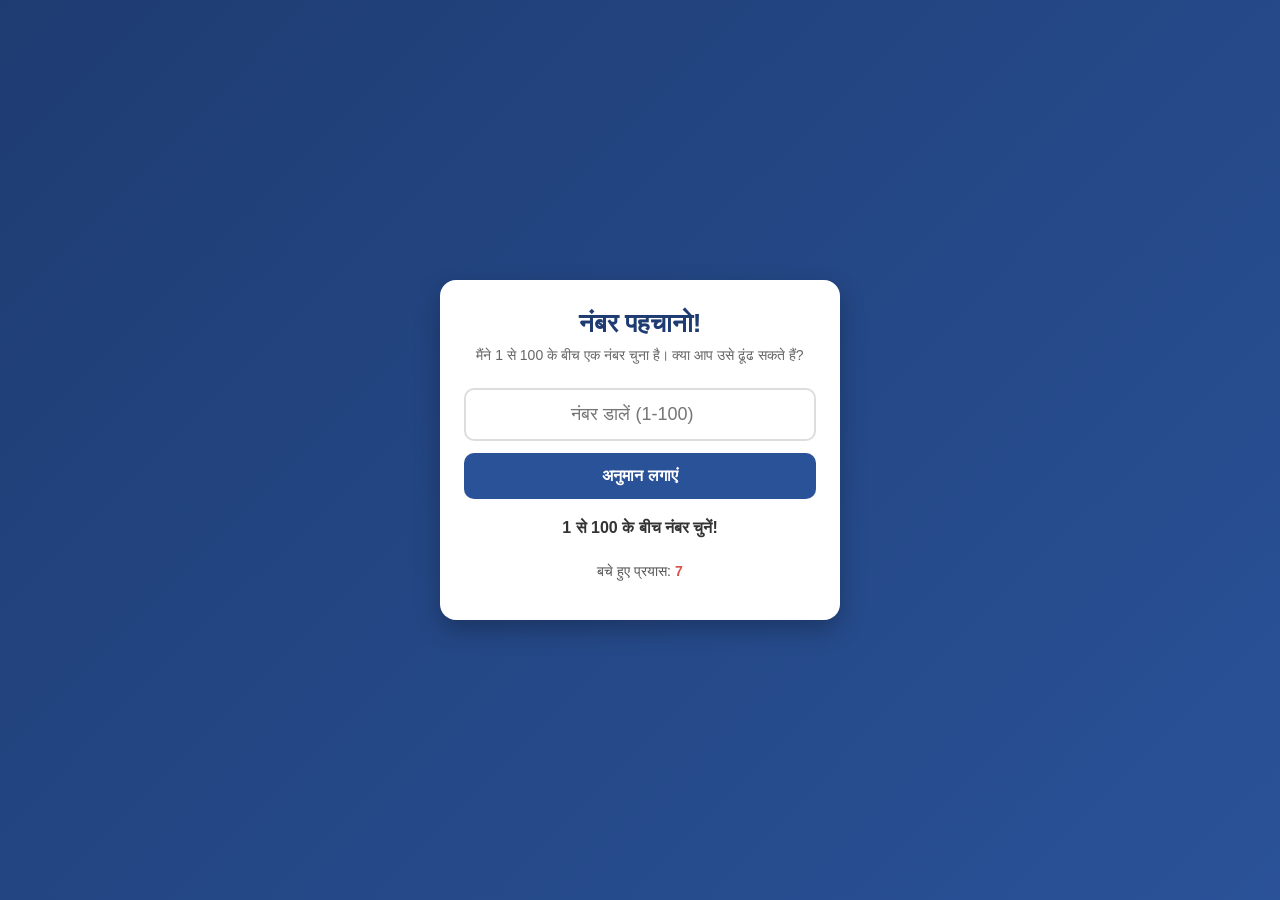
==== i.html @ 861b5a08 "Add files via upload" ====
<!DOCTYPE html>
<html lang="hi">
<head>
    <meta charset="UTF-8">
    <meta name="viewport" content="width=device-width, initial-scale=1.0, user-scalable=no">
    <title>नंबर गेसिंग गेम</title>
    <link rel="stylesheet" href="style.css">
</head>
<body>

    <div class="game-container">
        <h1>नंबर पहचानो!</h1>
        <p class="subtitle">मैंने 1 से 100 के बीच एक नंबर चुना है। क्या आप उसे ढूंढ सकते हैं?</p>

        <div class="input-section">
            <input type="number" id="guessInput" placeholder="नंबर डालें (1-100)" min="1" max="100">
            <button id="guessBtn">अनुमान लगाएं</button>
        </div>

        <div class="message" id="message">शुरू करने के लिए कोई नंबर लिखें!</div>

        <div class="stats">
            <p>बचे हुए प्रयास: <span id="attempts">7</span></p>
        </div>

        <button id="restartBtn" class="restart-btn" style="display: none;">दोबारा खेलें</button>
    </div>

    <script src="script.js"></script>
</body>
</html>
---- style.css ----
* {
    box-sizing: border-box;
    margin: 0;
    padding: 0;
    font-family: 'Segoe UI', Tahoma, Geneva, Verdana, sans-serif;
    -webkit-tap-highlight-color: transparent;
}

body {
    background: linear-gradient(135deg, #1e3c72, #2a5298);
    display: flex;
    justify-content: center;
    align-items: center;
    min-height: 100vh;
    padding: 16px;
}

.game-container {
    background: #ffffff;
    width: 100%;
    max-width: 400px;
    padding: 28px 24px;
    border-radius: 16px;
    box-shadow: 0 10px 25px rgba(0, 0, 0, 0.25);
    text-align: center;
}

h1 {
    color: #1e3c72;
    margin-bottom: 8px;
    font-size: 26px;
}

.subtitle {
    color: #666;
    font-size: 14px;
    margin-bottom: 24px;
}

.input-section {
    display: flex;
    flex-direction: column;
    gap: 12px;
}

input[type="number"] {
    width: 100%;
    padding: 14px;
    font-size: 18px;
    border: 2px solid #ddd;
    border-radius: 10px;
    text-align: center;
    outline: none;
    transition: border-color 0.2s;
}

input[type="number"]:focus {
    border-color: #2a5298;
}

button {
    background: #2a5298;
    color: #fff;
    border: none;
    padding: 14px;
    font-size: 16px;
    font-weight: bold;
    border-radius: 10px;
    cursor: pointer;
    transition: background 0.2s, transform 0.1s;
}

button:active {
    transform: scale(0.98);
    background: #1e3c72;
}

.message {
    margin: 20px 0;
    font-size: 16px;
    font-weight: 600;
    min-height: 24px;
    color: #333;
}

.stats {
    color: #555;
    font-size: 14px;
    margin-bottom: 12px;
}

.stats span {
    font-weight: bold;
    color: #d9534f;
}

.restart-btn {
    background: #28a745;
    width: 100%;
    margin-top: 10px;
}

.restart-btn:active {
    background: #218838;
}
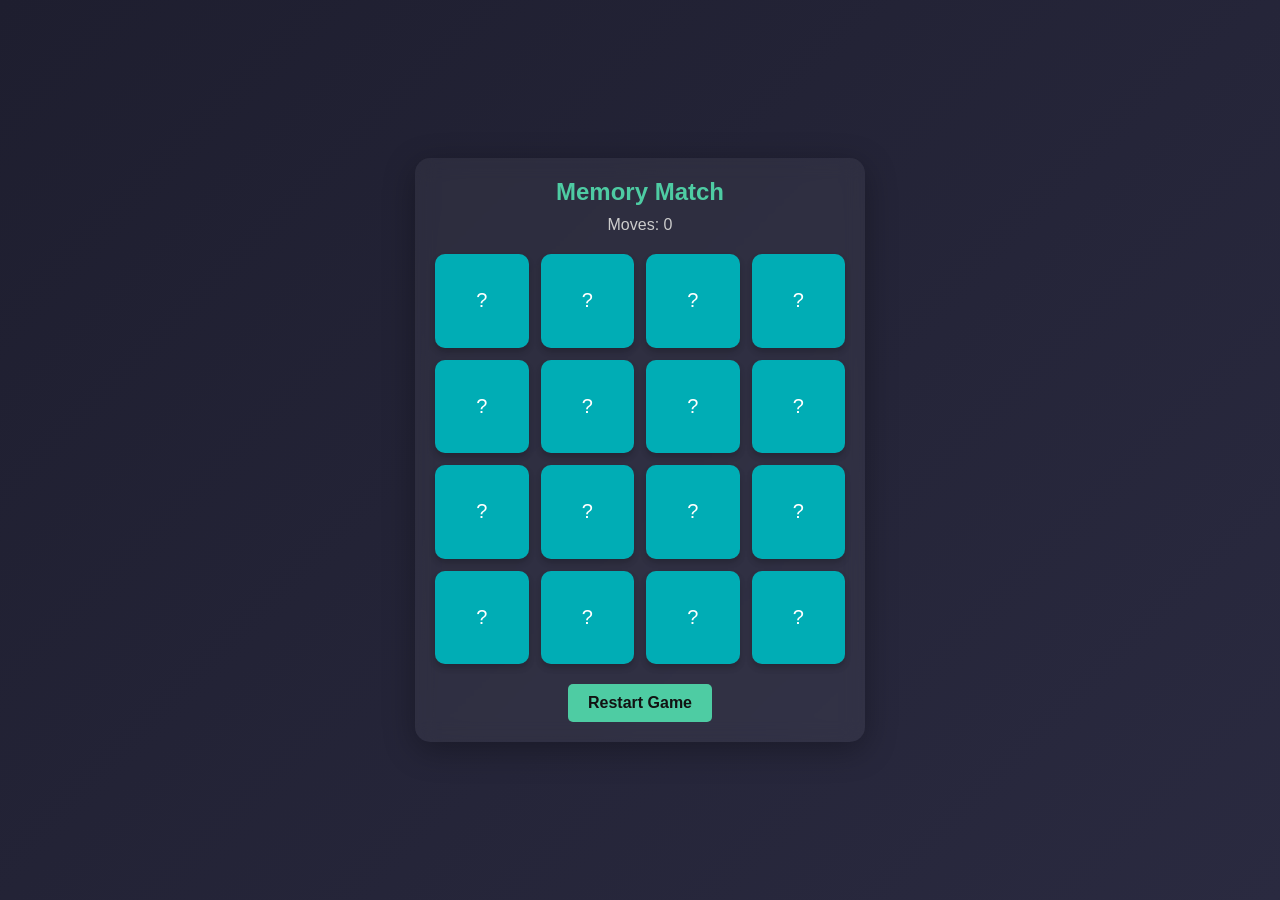
==== commit 8b6a0735: "Update i.html" ====
--- a/i.html
+++ b/i.html
@@ -1,31 +1,228 @@
 <!DOCTYPE html>
-<html lang="hi">
+<html lang="en">
 <head>
     <meta charset="UTF-8">
-    <meta name="viewport" content="width=device-width, initial-scale=1.0, user-scalable=no">
-    <title>नंबर गेसिंग गेम</title>
-    <link rel="stylesheet" href="style.css">
+    <meta name="viewport" content="width=device-width, initial-scale=1.0">
+    <title>Memory Matching Game</title>
+    <style>
+        * {
+            box-sizing: border-box;
+            margin: 0;
+            padding: 0;
+            font-family: 'Segoe UI', Tahoma, Geneva, Verdana, sans-serif;
+        }
+
+        body {
+            background: linear-gradient(135deg, #1e1e2f, #2a2a40);
+            color: #ffffff;
+            display: flex;
+            flex-direction: column;
+            align-items: center;
+            justify-content: center;
+            min-height: 100vh;
+        }
+
+        .container {
+            text-align: center;
+            max-width: 450px;
+            width: 100%;
+            padding: 20px;
+            background: rgba(255, 255, 255, 0.05);
+            border-radius: 15px;
+            backdrop-filter: blur(10px);
+            box-shadow: 0 8px 32px rgba(0, 0, 0, 0.3);
+        }
+
+        h1 {
+            margin-bottom: 10px;
+            font-size: 24px;
+            color: #4ecca3;
+        }
+
+        .score-board {
+            margin-bottom: 20px;
+            font-size: 16px;
+            color: #cccccc;
+        }
+
+        .grid {
+            display: grid;
+            grid-template-columns: repeat(4, 1fr);
+            gap: 12px;
+            perspective: 1000px;
+        }
+
+        .card {
+            aspect-ratio: 1;
+            background-color: #393e46;
+            border-radius: 10px;
+            cursor: pointer;
+            position: relative;
+            transform-style: preserve-3d;
+            transition: transform 0.4s ease;
+            box-shadow: 0 4px 6px rgba(0,0,0,0.2);
+        }
+
+        .card.flip {
+            transform: rotateY(180deg);
+        }
+
+        .card-face {
+            position: absolute;
+            width: 100%;
+            height: 100%;
+            backface-visibility: hidden;
+            display: flex;
+            align-items: center;
+            justify-content: center;
+            border-radius: 10px;
+            font-size: 32px;
+        }
+
+        .card-front {
+            background: #00adb5;
+            color: white;
+            font-size: 20px;
+        }
+
+        .card-back {
+            background: #eeeeee;
+            transform: rotateY(180deg);
+        }
+
+        .btn {
+            margin-top: 20px;
+            padding: 10px 20px;
+            background-color: #4ecca3;
+            color: #121212;
+            border: none;
+            border-radius: 5px;
+            font-size: 16px;
+            font-weight: bold;
+            cursor: pointer;
+            transition: background 0.3s;
+        }
+
+        .btn:hover {
+            background-color: #45b08c;
+        }
+    </style>
 </head>
 <body>
 
-    <div class="game-container">
-        <h1>नंबर पहचानो!</h1>
-        <p class="subtitle">मैंने 1 से 100 के बीच एक नंबर चुना है। क्या आप उसे ढूंढ सकते हैं?</p>
-
-        <div class="input-section">
-            <input type="number" id="guessInput" placeholder="नंबर डालें (1-100)" min="1" max="100">
-            <button id="guessBtn">अनुमान लगाएं</button>
-        </div>
-
-        <div class="message" id="message">शुरू करने के लिए कोई नंबर लिखें!</div>
-
-        <div class="stats">
-            <p>बचे हुए प्रयास: <span id="attempts">7</span></p>
-        </div>
-
-        <button id="restartBtn" class="restart-btn" style="display: none;">दोबारा खेलें</button>
+    <div class="container">
+        <h1>Memory Match</h1>
+        <div class="score-board">Moves: <span id="moves">0</span></div>
+        <div class="grid" id="gameGrid"></div>
+        <button class="btn" id="restartBtn">Restart Game</button>
     </div>
 
-    <script src="script.js"></script>
+    <script>
+        const emojis = ['🍎', '🍌', '🍇', '🍉', '🍓', '🍒', '🍍', '🥝'];
+        let cardsArray = [...emojis, ...emojis]; // जोड़े बनाने के लिए डबल करें
+
+        const gameGrid = document.getElementById('gameGrid');
+        const movesDisplay = document.getElementById('moves');
+        const restartBtn = document.getElementById('restartBtn');
+
+        let hasFlippedCard = false;
+        let lockBoard = false;
+        let firstCard, secondCard;
+        let moves = 0;
+        let matchedPairs = 0;
+
+        // गेम शुरू करने का फंक्शन
+        function initGame() {
+            gameGrid.innerHTML = '';
+            moves = 0;
+            matchedPairs = 0;
+            movesDisplay.textContent = moves;
+            hasFlippedCard = false;
+            lockBoard = false;
+            firstCard = null;
+            secondCard = null;
+
+            // कार्ड्स को शफल (रैंडम) करना
+            cardsArray.sort(() => 0.5 - Math.random());
+
+            // कार्ड्स को HTML में जोड़ना
+            cardsArray.forEach(emoji => {
+                const card = document.createElement('div');
+                card.classList.add('card');
+                card.dataset.emoji = emoji;
+
+                card.innerHTML = `
+                    <div class="card-face card-front">?</div>
+                    <div class="card-face card-back">${emoji}</div>
+                `;
+
+                card.addEventListener('click', flipCard);
+                gameGrid.appendChild(card);
+            });
+        }
+
+        // कार्ड पलटने का लॉजिक
+        function flipCard() {
+            if (lockBoard) return;
+            if (this === firstCard) return;
+
+            this.classList.add('flip');
+
+            if (!hasFlippedCard) {
+                hasFlippedCard = true;
+                firstCard = this;
+                return;
+            }
+
+            secondCard = this;
+            moves++;
+            movesDisplay.textContent = moves;
+
+            checkForMatch();
+        }
+
+        // चेक करें कि क्या दोनों कार्ड मैच हुए हैं
+        function checkForMatch() {
+            let isMatch = firstCard.dataset.emoji === secondCard.dataset.emoji;
+
+            isMatch ? disableCards() : unflipCards();
+        }
+
+        // अगर कार्ड मैच हो जाएं
+        function disableCards() {
+            firstCard.removeEventListener('click', flipCard);
+            secondCard.removeEventListener('click', flipCard);
+
+            matchedPairs++;
+            resetBoard();
+
+            if (matchedPairs === emojis.length) {
+                setTimeout(() => {
+                    alert(`Congratulations! You won in ${moves} moves! 🎉`);
+                }, 400);
+            }
+        }
+
+        // अगर कार्ड मैच न हों तो वापस पलट जाएं
+        function unflipCards() {
+            lockBoard = true;
+
+            setTimeout(() => {
+                firstCard.classList.remove('flip');
+                secondCard.classList.remove('flip');
+                resetBoard();
+            }, 800);
+        }
+
+        function resetBoard() {
+            [hasFlippedCard, lockBoard] = [false, false];
+            [firstCard, secondCard] = [null, null];
+        }
+
+        restartBtn.addEventListener('click', initGame);
+
+        // पहली बार गेम लोड होने पर
+        initGame();
+    </script>
 </body>
-</html>+</html>
